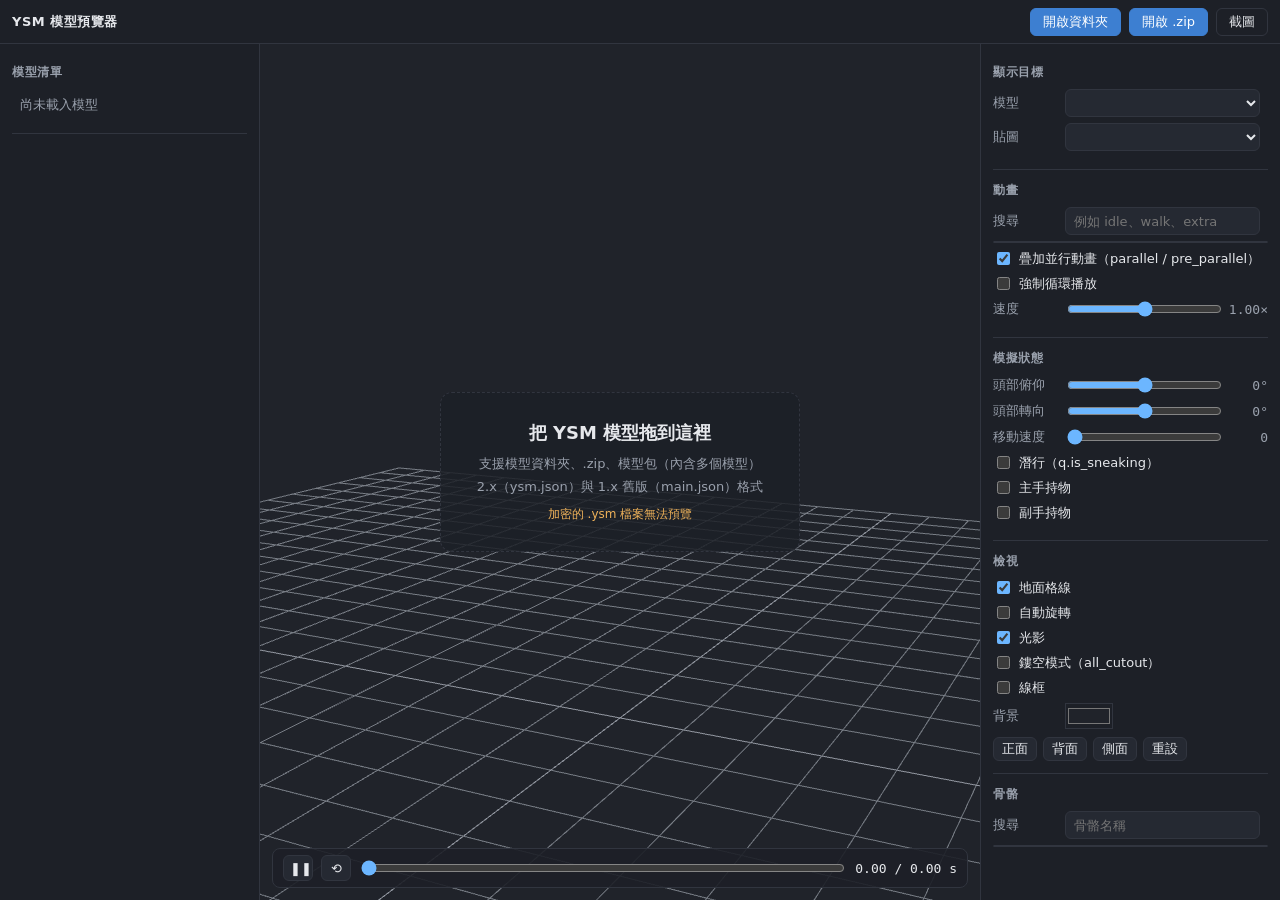
==== index.html @ 8c3fe6ca "YSM 模型管理器 v1.0 - 模型管理器（Windows）：掃描、縮圖、標籤、評分、備註、啟用/停用、分頁 - 模型倉庫＋多實例安裝（硬連結/複製）、從倉庫刪除、同角色多版本合併 - 遊戲內截圖：" ====
<!doctype html>
<html lang="zh-Hant">
<head>
<meta charset="utf-8">
<meta name="viewport" content="width=device-width, initial-scale=1">
<title>YSM 模型預覽器</title>
<link rel="stylesheet" href="css/style.css">
</head>
<body>
<div id="app">
  <header id="topbar">
    <div class="brand">YSM 模型預覽器</div>
    <div class="top-actions">
      <label class="btn" title="選擇模型資料夾">開啟資料夾<input id="pickDir" type="file" webkitdirectory directory multiple hidden></label>
      <label class="btn" title="選擇 .zip 模型或模型包">開啟 .zip<input id="pickZip" type="file" accept=".zip,.ysm,.7z" multiple hidden></label>
      <button class="btn ghost" id="btnShot" title="將目前畫面存成 PNG">截圖</button>
    </div>
  </header>

  <aside id="left" class="panel">
    <section>
      <h2>模型清單</h2>
      <ul id="modelList" class="list"><li class="empty">尚未載入模型</li></ul>
    </section>
    <section id="infoSection" hidden>
      <h2>模型資訊</h2>
      <div id="modelInfo"></div>
    </section>
    <section id="warnSection" hidden>
      <h2>訊息</h2>
      <ul id="warnList" class="warn"></ul>
    </section>
  </aside>

  <main id="viewport">
    <canvas id="canvas"></canvas>
    <div id="drop" class="drop-hint">
      <div class="drop-card">
        <div class="drop-title">把 YSM 模型拖到這裡</div>
        <div class="drop-sub">支援模型資料夾、.zip、模型包（內含多個模型）<br>2.x（ysm.json）與 1.x 舊版（main.json）格式</div>
        <div class="drop-note">加密的 .ysm 檔案無法預覽</div>
      </div>
    </div>
    <div id="stats" class="stats"></div>
    <div id="loading" class="loading" hidden>載入中…</div>
    <div id="timeline">
      <button id="btnPlay" class="icon-btn" title="播放 / 暫停（空白鍵）">❚❚</button>
      <button id="btnRestart" class="icon-btn" title="從頭播放">⟲</button>
      <input id="seek" type="range" min="0" max="1" step="0.001" value="0">
      <span id="timeText" class="mono">0.00 / 0.00 s</span>
    </div>
  </main>

  <aside id="right" class="panel">
    <section>
      <h2>顯示目標</h2>
      <label class="field"><span>模型</span><select id="selTarget"></select></label>
      <label class="field"><span>貼圖</span><select id="selTexture"></select></label>
      <div id="texPreview" class="tex-preview"></div>
    </section>
    <section>
      <h2>動畫</h2>
      <label class="field"><span>搜尋</span><input id="animFilter" type="text" placeholder="例如 idle、walk、extra"></label>
      <div id="animList" class="anim-list"></div>
      <label class="check"><input id="chkParallel" type="checkbox" checked> 疊加並行動畫（parallel / pre_parallel）</label>
      <label class="check"><input id="chkLoop" type="checkbox"> 強制循環播放</label>
      <label class="field"><span>速度</span><input id="speed" type="range" min="0" max="2" step="0.05" value="1"><b id="speedVal" class="mono">1.00×</b></label>
    </section>
    <section>
      <h2>模擬狀態</h2>
      <label class="field"><span>頭部俯仰</span><input id="headPitch" type="range" min="-90" max="90" step="1" value="0"><b class="mono" id="headPitchVal">0°</b></label>
      <label class="field"><span>頭部轉向</span><input id="headYaw" type="range" min="-80" max="80" step="1" value="0"><b class="mono" id="headYawVal">0°</b></label>
      <label class="field"><span>移動速度</span><input id="groundSpeed" type="range" min="0" max="8" step="0.1" value="0"><b class="mono" id="groundSpeedVal">0</b></label>
      <label class="check"><input id="chkSneak" type="checkbox"> 潛行（q.is_sneaking）</label>
      <label class="check"><input id="chkMainhand" type="checkbox"> 主手持物</label>
      <label class="check"><input id="chkOffhand" type="checkbox"> 副手持物</label>
    </section>
    <section>
      <h2>檢視</h2>
      <label class="check"><input id="chkGrid" type="checkbox" checked> 地面格線</label>
      <label class="check"><input id="chkRotate" type="checkbox"> 自動旋轉</label>
      <label class="check"><input id="chkLight" type="checkbox" checked> 光影</label>
      <label class="check"><input id="chkCutout" type="checkbox"> 鏤空模式（all_cutout）</label>
      <label class="check"><input id="chkWire" type="checkbox"> 線框</label>
      <label class="field"><span>背景</span><input id="bgColor" type="color" value="#20232a"></label>
      <div class="row">
        <button class="btn small" data-view="front">正面</button>
        <button class="btn small" data-view="back">背面</button>
        <button class="btn small" data-view="side">側面</button>
        <button class="btn small" data-view="reset">重設</button>
      </div>
    </section>
    <section>
      <h2>骨骼</h2>
      <label class="field"><span>搜尋</span><input id="boneFilter" type="text" placeholder="骨骼名稱"></label>
      <div id="boneList" class="bone-list"></div>
    </section>
  </aside>
</div>

<script src="lib/three.min.js"></script>
<script src="lib/OrbitControls.js"></script>
<script src="lib/jszip.min.js"></script>
<script src="js/molang.js"></script>
<script src="js/loader.js"></script>
<script src="js/model.js"></script>
<script src="js/animator.js"></script>
<script src="js/app.js"></script>
</body>
</html>
---- css/style.css ----
:root {
  --bg: #16181d;
  --panel: #1d2027;
  --panel-2: #252932;
  --line: #31353f;
  --text: #e6e8ec;
  --muted: #9aa1ad;
  --accent: #6cb6ff;
  --accent-2: #3d7fd1;
  --warn: #f0b35a;
  --radius: 8px;
  font-family: "Microsoft JhengHei UI", "Microsoft JhengHei", "PingFang TC", "Noto Sans TC", system-ui, sans-serif;
  color-scheme: dark;
}
* { box-sizing: border-box; }
[hidden] { display: none !important; }
html, body { margin: 0; height: 100%; background: var(--bg); color: var(--text); font-size: 13px; }
.mono { font-family: Consolas, "Cascadia Mono", monospace; font-variant-numeric: tabular-nums; }

#app {
  display: grid;
  grid-template-columns: 260px 1fr 300px;
  grid-template-rows: 44px 1fr;
  grid-template-areas: "top top top" "left view right";
  height: 100vh;
}
body.embed #app { grid-template-rows: 0 1fr; }
body.embed #topbar { display: none; }
#topbar {
  grid-area: top;
  display: flex; align-items: center; justify-content: space-between;
  padding: 0 12px; background: var(--panel); border-bottom: 1px solid var(--line);
}
.brand { font-weight: 700; letter-spacing: .5px; }
.top-actions { display: flex; gap: 8px; }

.panel { background: var(--panel); overflow-y: auto; padding: 8px 12px 16px; }
#left { grid-area: left; border-right: 1px solid var(--line); }
#right { grid-area: right; border-left: 1px solid var(--line); }
.panel section { padding: 8px 0 12px; border-bottom: 1px solid var(--line); }
.panel section:last-child { border-bottom: 0; }
h2 { font-size: 12px; font-weight: 600; color: var(--muted); margin: 4px 0 8px; text-transform: uppercase; letter-spacing: .6px; }

.btn {
  display: inline-flex; align-items: center; justify-content: center;
  height: 28px; padding: 0 12px; border-radius: 6px; border: 1px solid var(--accent-2);
  background: var(--accent-2); color: #fff; cursor: pointer; font: inherit; user-select: none;
}
.btn:hover { filter: brightness(1.12); }
.btn.ghost { background: transparent; color: var(--text); border-color: var(--line); }
.btn.small { height: 24px; padding: 0 8px; background: var(--panel-2); border-color: var(--line); color: var(--text); }
.row { display: flex; gap: 6px; flex-wrap: wrap; margin-top: 8px; }

.list { list-style: none; margin: 0; padding: 0; }
.list li { padding: 7px 8px; border-radius: 6px; cursor: pointer; display: flex; flex-direction: column; gap: 2px; }
.list li:hover { background: var(--panel-2); }
.list li.active { background: #2a3b55; outline: 1px solid var(--accent-2); }
.list li .sub { color: var(--muted); font-size: 11px; word-break: break-all; }
.list li.empty { color: var(--muted); cursor: default; }
.list li.empty:hover { background: none; }

.field { display: grid; grid-template-columns: 64px 1fr auto; align-items: center; gap: 8px; margin: 6px 0; }
.field > span { color: var(--muted); }
.field b { min-width: 40px; text-align: right; font-weight: 400; color: var(--muted); }
select, input[type=text] {
  width: 100%; height: 28px; background: var(--panel-2); color: var(--text);
  border: 1px solid var(--line); border-radius: 6px; padding: 0 8px; font: inherit; min-width: 0;
}
input[type=range] { width: 100%; accent-color: var(--accent); min-width: 0; }
input[type=color] { width: 48px; height: 26px; border: 1px solid var(--line); background: none; padding: 0; }
.check { display: flex; align-items: center; gap: 6px; margin: 6px 0; cursor: pointer; }
.check input { accent-color: var(--accent); }

.anim-list { max-height: 260px; overflow-y: auto; border: 1px solid var(--line); border-radius: 6px; background: var(--panel-2); margin: 6px 0; }
.anim-group { padding: 4px 8px; font-size: 11px; color: var(--muted); background: var(--panel); position: sticky; top: 0; border-bottom: 1px solid var(--line); }
.anim-item { padding: 4px 8px 4px 14px; cursor: pointer; display: flex; justify-content: space-between; gap: 8px; }
.anim-item:hover { background: #2c313b; }
.anim-item.active { background: #2a3b55; color: #fff; }
.anim-item .len { color: var(--muted); font-size: 11px; white-space: nowrap; }
.anim-item .tag { color: var(--accent); font-size: 11px; }
.anim-empty { padding: 8px; color: var(--muted); }

.bone-list { max-height: 240px; overflow-y: auto; border: 1px solid var(--line); border-radius: 6px; background: var(--panel-2); }
.bone-item { display: flex; align-items: center; gap: 6px; padding: 2px 6px; white-space: nowrap; }
.bone-item .n { overflow: hidden; text-overflow: ellipsis; }
.bone-item .c { color: var(--muted); font-size: 11px; margin-left: auto; }

.tex-preview { margin-top: 6px; }
.tex-preview img {
  max-width: 100%; max-height: 160px; image-rendering: pixelated; display: block; margin: 0 auto;
  background: repeating-conic-gradient(#2c2f36 0% 25%, #3a3e47 0% 50%) 0 0 / 12px 12px; border-radius: 4px;
}
.tex-preview .dim { text-align: center; color: var(--muted); font-size: 11px; margin-top: 2px; }

#viewport { grid-area: view; position: relative; overflow: hidden; min-width: 0; }
#canvas { width: 100%; height: 100%; display: block; }
.drop-hint {
  position: absolute; inset: 0; display: flex; align-items: center; justify-content: center; pointer-events: none;
}
.drop-hint.hidden { display: none; }
.drop-hint.over { display: flex; background: rgba(61,127,209,.18); outline: 2px dashed var(--accent); outline-offset: -12px; }
.drop-card { text-align: center; padding: 28px 36px; border-radius: 12px; background: rgba(29,32,39,.85); border: 1px dashed var(--line); }
.drop-title { font-size: 18px; font-weight: 700; margin-bottom: 8px; }
.drop-sub { color: var(--muted); line-height: 1.7; }
.drop-note { color: var(--warn); margin-top: 8px; font-size: 12px; }
.stats { position: absolute; left: 10px; top: 8px; color: var(--muted); font-size: 11px; pointer-events: none; text-shadow: 0 1px 2px #000; }
.loading { position: absolute; inset: 0; display: flex; align-items: center; justify-content: center; background: rgba(0,0,0,.35); font-size: 15px; }
#timeline {
  position: absolute; left: 12px; right: 12px; bottom: 12px; display: flex; align-items: center; gap: 8px;
  background: rgba(29,32,39,.9); border: 1px solid var(--line); border-radius: var(--radius); padding: 6px 10px;
}
#timeline input { flex: 1; }
.icon-btn { width: 30px; height: 26px; border-radius: 6px; border: 1px solid var(--line); background: var(--panel-2); color: var(--text); cursor: pointer; }

#modelInfo .name { font-size: 15px; font-weight: 700; margin-bottom: 4px; }
#modelInfo .tips { color: var(--muted); white-space: pre-wrap; line-height: 1.5; margin: 6px 0; }
#modelInfo .kv { display: grid; grid-template-columns: 56px 1fr; gap: 3px 8px; margin: 6px 0; }
#modelInfo .kv span:nth-child(odd) { color: var(--muted); }
.author { display: flex; gap: 8px; align-items: center; padding: 5px 0; }
.author img, .author .ph { width: 30px; height: 30px; border-radius: 50%; object-fit: cover; background: var(--panel-2); flex: none; }
.author .meta { min-width: 0; }
.author .role { color: var(--muted); font-size: 11px; }
.author .cm { color: var(--muted); font-size: 11px; overflow: hidden; text-overflow: ellipsis; white-space: nowrap; }
.author a { color: var(--accent); font-size: 11px; margin-right: 6px; }
.warn { margin: 0; padding-left: 16px; color: var(--warn); line-height: 1.5; }

@media (max-width: 900px) {
  #app { grid-template-columns: 1fr; grid-template-rows: 44px 55vh auto auto; grid-template-areas: "top" "view" "right" "left"; height: auto; }
  .panel { overflow: visible; }
}
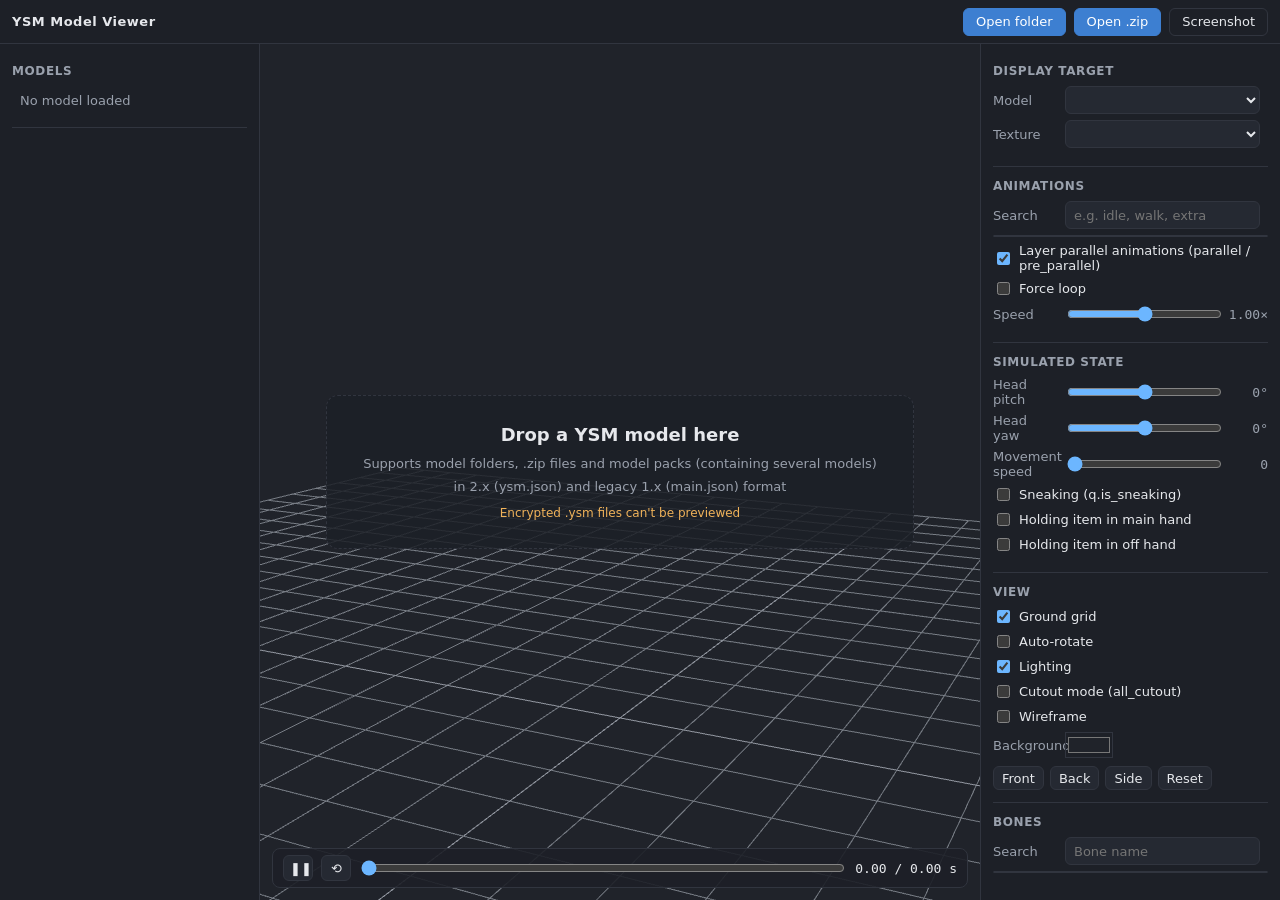
==== commit 55ec88b9: "v1.1.0：加入簡體中文與英文介面，exe 縮小到 7.4 MB - 新增 js/i18n.js 與 js/i18n_data.js：介面、預覽器與後端訊息都可切換繁中／简中／English，預設跟" ====
--- a/index.html
+++ b/index.html
@@ -98,6 +98,8 @@
   </aside>
 </div>
 
+<script src="js/i18n_data.js"></script>
+<script src="js/i18n.js"></script>
 <script src="lib/three.min.js"></script>
 <script src="lib/OrbitControls.js"></script>
 <script src="lib/jszip.min.js"></script>
